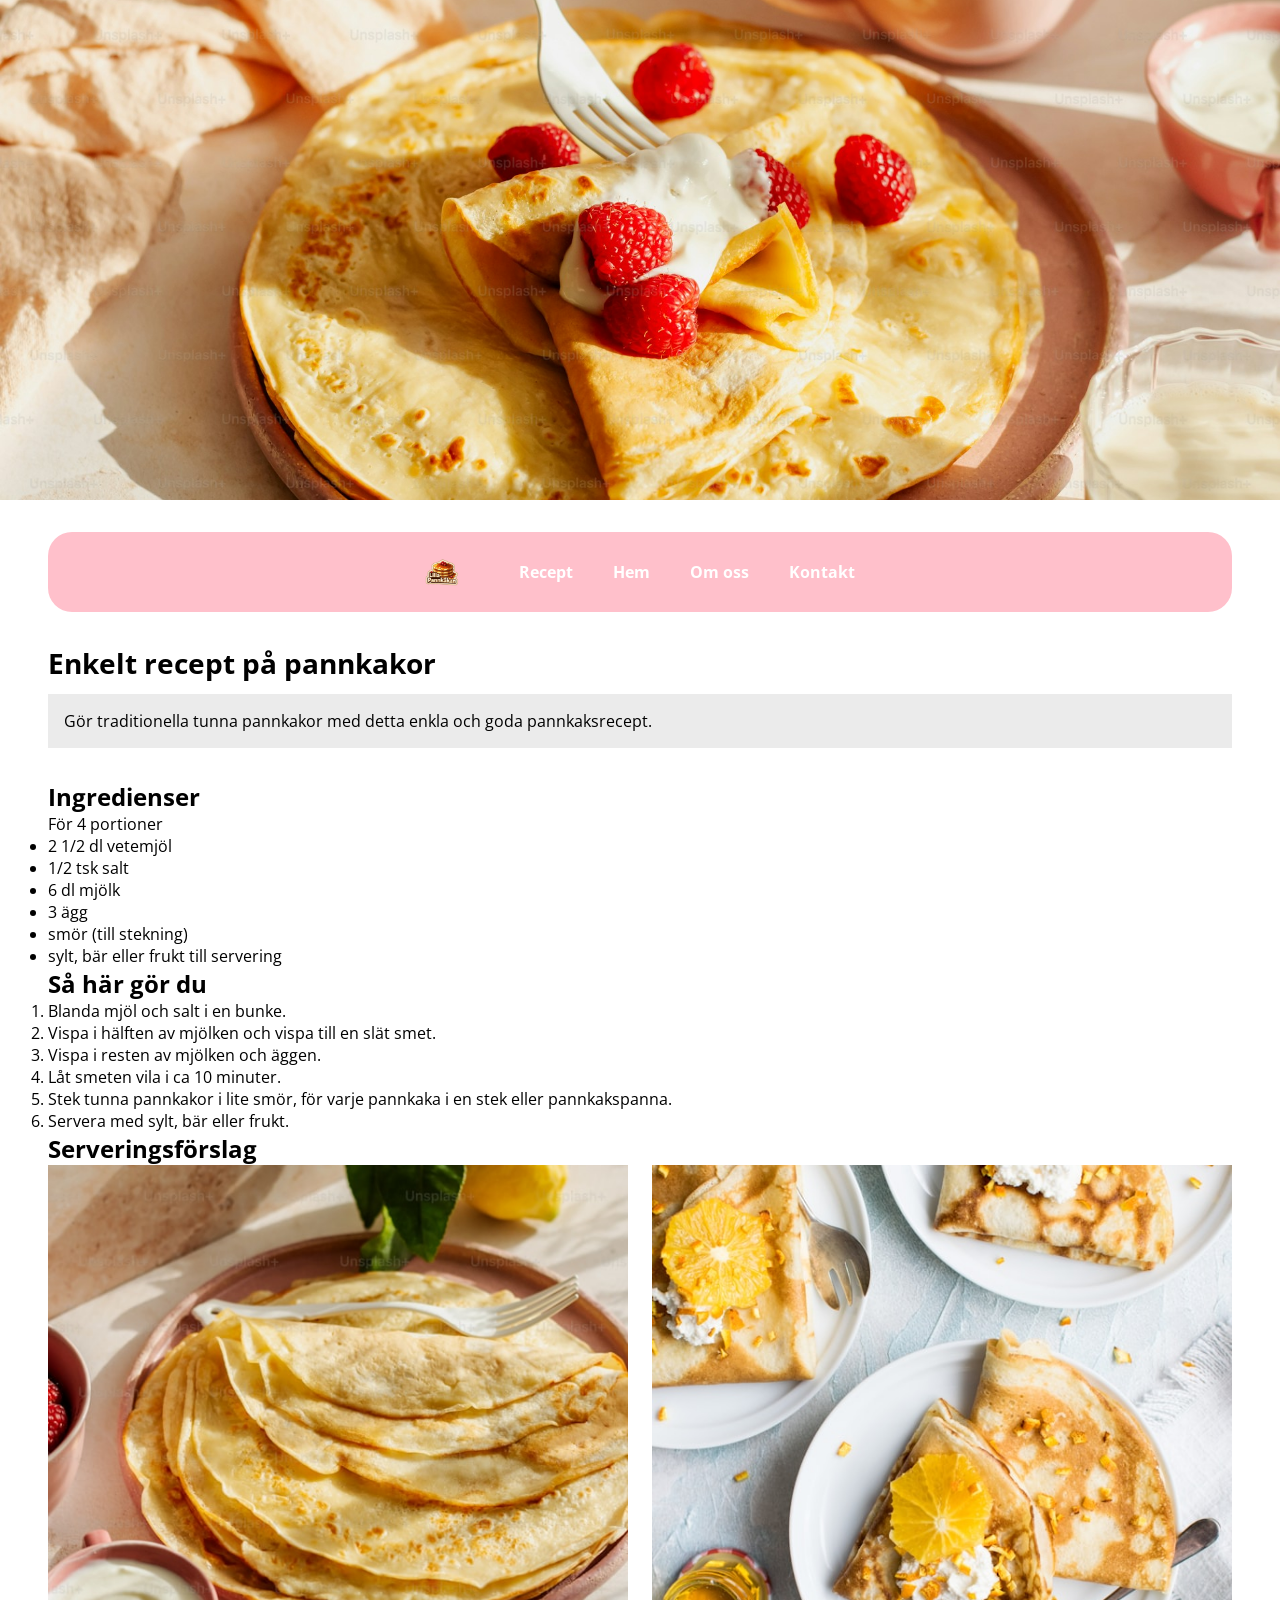
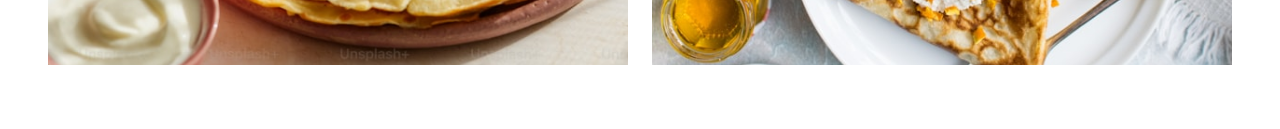
==== index.html @ 2910c700 "Updates" ====
<!DOCTYPE html>
<html lang="sv">
<head>
    <meta charset="UTF-8">
    <meta name="viewport" content="width=device-width, initial-scale=1.0    ">      
    <title>Pannkakor</title> 
    
    <link rel="preconnect" href="https://fonts.googleapis.com">
<link rel="preconnect" href="https://fonts.gstatic.com" crossorigin>
<link href="https://fonts.googleapis.com/css2?family=Open+Sans:ital,wght@0,300..800;1,300..800&display=swap" rel="stylesheet">

  
    <style>
        ul {font-family: 'Open Sans', sans-serif;
            font-weight: 400;
            font-size: 16px;
            color: black;
        }
         ol {font-family: 'Open Sans', sans-serif;
            font-weight: 400;
            font-size: 16px;
            color: black;
        
    }
        .enkelt { font-family: 'Open Sans', sans-serif;
            font-weight: bold;
            font-size: 28px;
            color:  #A10000;
 }
       .ingredienser {
            font-family: 'Open Sans', sans-serif;
            font-weight: bold;
            font-size: 24px;
            color: black;
        }
        .brödtext {
            font-family: 'Open Sans', sans-serif;
            font-weight: 400;
            font-size: 16px;
            color: black;
        }
        .portiontext {
            font-family: 'Open Sans', sans-serif;
            font-weight: 400;
            font-size: 16px;
            color: black;
        }
        img {
            width: 100%;
            height: auto;
            max-height: 500px;
            object-fit: cover;
        }
    </style> 



  <link rel="stylesheet" crossorigin href="/assets/index-Di3t_C4-.css">
</head>             


<body>             
<img class="hero-image" src="/assets/img1pannkaka-LDLbtGor.jpg" alt="Pannkakor" style="min-height:500px;">

<header class="main-header">
    <nav class="navbar">
        <div class="logo">
            <a href="#">
                <img src="/assets/huglogo-Ct7r-4hj.png" alt="Logo" class="logo-img">
            </a>
        </div>


        <ul class="nav-links">
            <li><a href="#">Recept</a></li>
            <li><a href="#">Hem</a></li>
            <li><a href="#">Om oss</a></li>
            <li><a href="kontakt.html">Kontakt</a></li>
        </ul>
    </nav>
</header>

<div class="page-header">
  <h1 class="enkelt">Enkelt recept på pannkakor</h1>
  <h2 class="subtitle"><span class="brödtext">Gör traditionella tunna pannkakor med detta enkla och goda pannkaksrecept.</span></h2>
</div>
    <h2 class="ingredienser">Ingredienser</h2>

    
    <div class="receptuppgift.html">   

        <p class="portiontext">För 4 portioner</p>
      
         <ul>   
            <li>2 1/2 dl vetemjöl</li>    
            <li>1/2 tsk salt</li>    
            <li>6 dl mjölk</li>    
            <li>3 ägg</li>    
            <li>smör (till stekning)</li>    
            <li>sylt, bär eller frukt till servering</li> 
        </ul>    
        <h2 class="ingredienser">Så här gör du</h2>   
        <ol>    
            <li>Blanda mjöl och salt i en bunke.</li>    
            <li>Vispa i hälften av mjölken och vispa till en slät smet.</li>    
            <li>Vispa i resten av mjölken och äggen.</li>    
            <li>Låt smeten vila i ca 10 minuter.</li>    
            <li>Stek tunna pannkakor i lite smör, för varje pannkaka i en stek eller pannkakspanna.</li>
            <li>Servera med sylt, bär eller frukt.</li>
        </ol>

       
       
       <h2 class="ingredienser">Serveringsförslag</h2> 

       

      <div class="image-row">
        <img class="bottom-image" src="/assets/img2pannkaka-C2bGDlRW.jpg" alt="Pannkakor" 
       style="max-width:604px; 
        min-height:467px; 
        border-width:5px;"> 


        <img class="bottom-image" src="/assets/img3pannkaka-Cv4KrtDd.jpg" alt="Pannkakor"
        style="max-width:700px; 
        min-height:467px; 
        border-width:5px;"> 
      </div>
---- assets/index-Di3t_C4-.css ----
*{font-family:Open Sans,sans-serif;box-sizing:border-box;margin:0;padding:0}html{background-color:pink}body{background-color:#fff;width:100%;max-width:1280px;margin:0 auto;padding:0 48px 64px}.navbar{background-color:pink;padding:15px 30px;display:flex;flex-direction:row;justify-content:center;align-items:center;gap:60px;border-radius:24px;margin-top:32px;margin-bottom:32px}.logo a{font-size:1.5rem;font-weight:700;text-decoration:none;color:#333}.logo-img{height:50px;width:auto;display:block}.nav-links{display:flex;flex-direction:row;list-style:none;gap:40px}.nav-links a{text-decoration:none;color:#fff;font-weight:700}.nav-links a:hover{color:#e67e22}.page-header{margin-bottom:32px;color:#0707074d}.enkelt{color:#000}.subtitle{margin:12px 0 0;background-color:#ebebeb;padding:16px}.brödtext{font-weight:400;font-size:16px;color:#000;display:block}img{width:100%;height:auto;max-height:500px}.hero-image{display:block;width:calc(100% + 96px);margin-left:-48px;margin-right:-48px;max-width:none!important}.image-row{display:flex;flex-wrap:wrap;justify-content:space-between;align-items:flex-start;gap:24px}.bottom-image{box-sizing:border-box;width:calc(50% - 12px);max-width:none;align-self:flex-start;padding:0}.contact-container{max-width:600px;margin:40px auto;padding:20px}.contact-container h2{color:#333;margin-bottom:10px}.contact-container p{color:#666;margin-bottom:30px}.form-group{margin-bottom:20px}.form-group label{display:block;font-weight:700;margin-bottom:5px;color:#333}.form-group input,.form-group textarea{width:100%;padding:12px;border:1px solid #ddd;border-radius:8px;font-size:1rem;outline:none;transition:border-color .3s ease}.form-group input:focus,.form-group textarea:focus{border-color:#ffb6c1}.submit-btn{background-color:#ffb6c1;color:#fff;border:none;padding:12px 24px;font-size:1rem;font-weight:700;border-radius:8px;cursor:pointer;transition:background-color .3s ease}.submit-btn:hover{background-color:#f7a1b0}@media (max-width: 768px){body{padding-left:15px;padding-right:15px}.navbar{flex-direction:column;gap:15px;padding:15px 10px}.nav-links{flex-direction:row;flex-wrap:wrap;justify-content:center;gap:15px;padding:0}.hero-image{width:calc(100% + 30px);margin-left:-15px;margin-right:-15px;max-height:300px}.bottom-image{width:100%;margin-bottom:15px}}
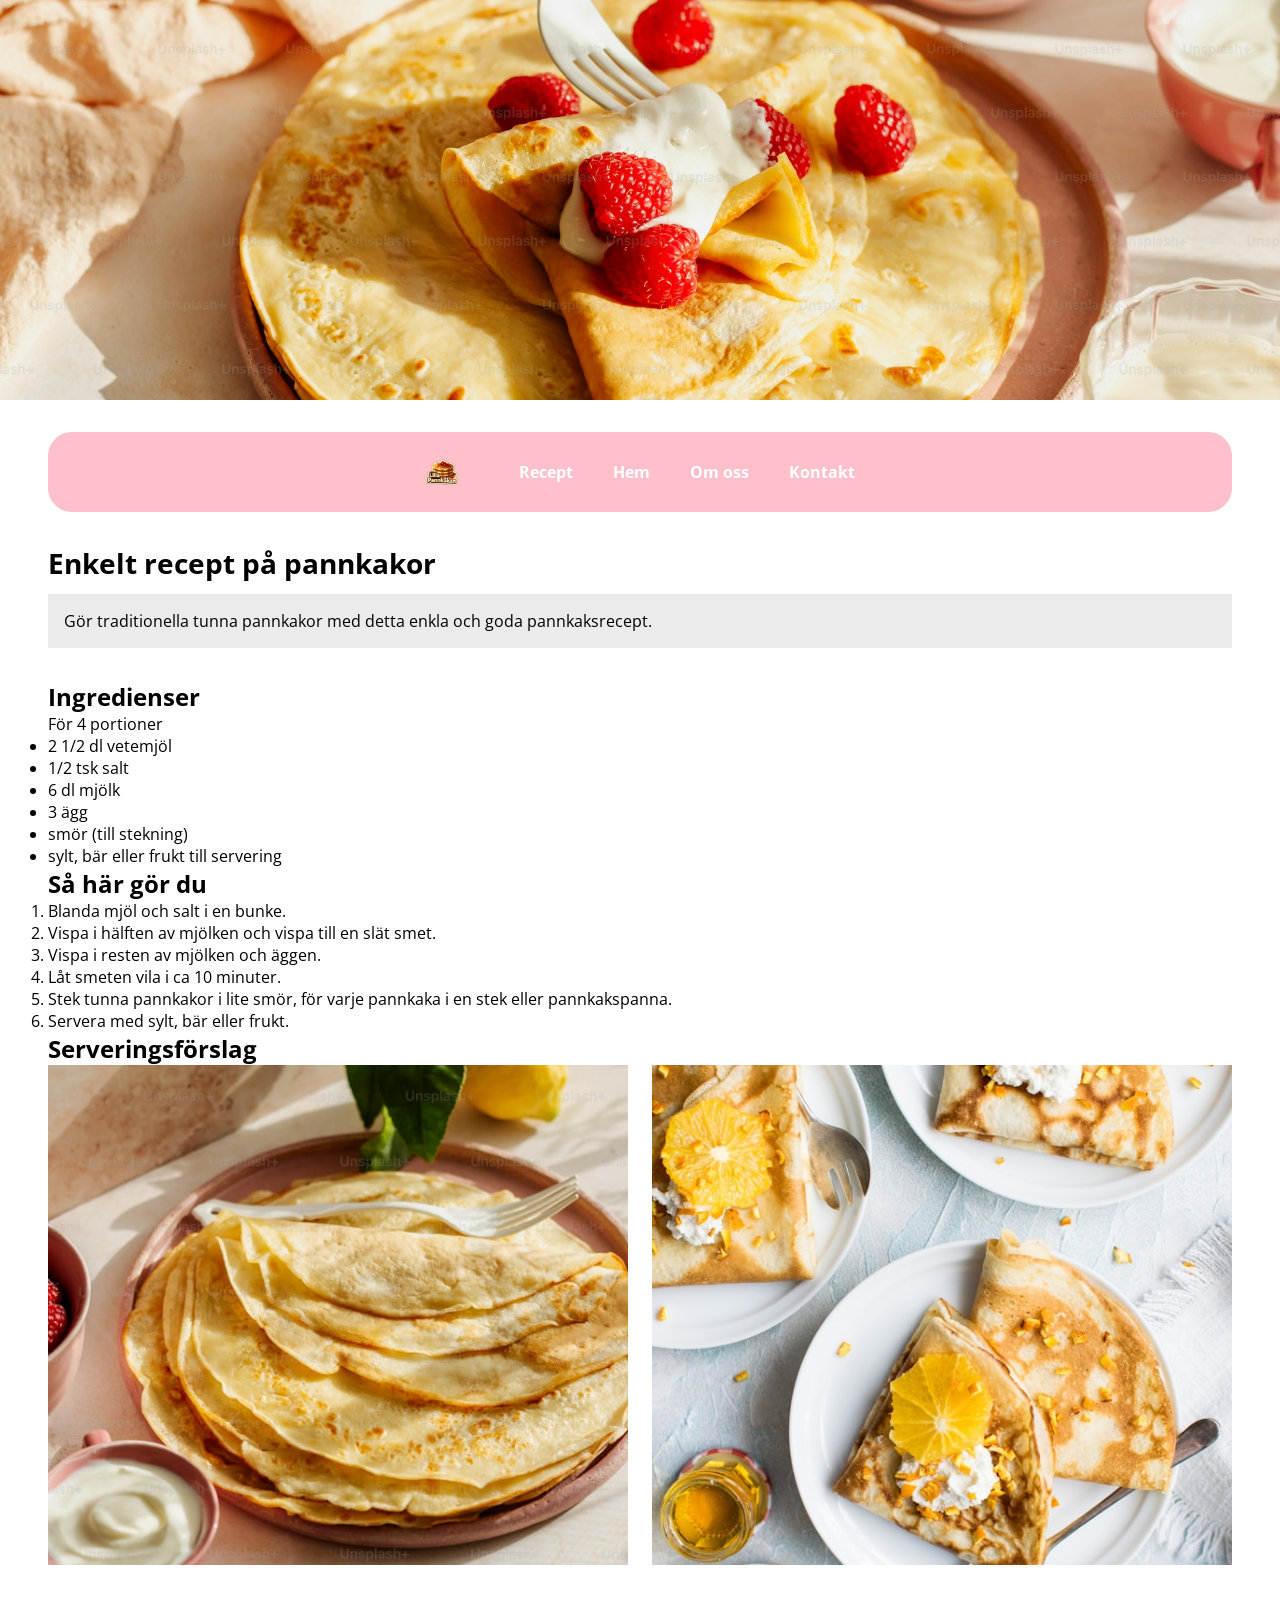
==== commit 97748717: "Updates" ====
--- a/index.html
+++ b/index.html
@@ -9,7 +9,6 @@
 <link rel="preconnect" href="https://fonts.gstatic.com" crossorigin>
 <link href="https://fonts.googleapis.com/css2?family=Open+Sans:ital,wght@0,300..800;1,300..800&display=swap" rel="stylesheet">
 
-  
     <style>
         ul {font-family: 'Open Sans', sans-serif;
             font-weight: 400;
@@ -55,12 +54,12 @@
 
 
 
-  <link rel="stylesheet" crossorigin href="/assets/index-Di3t_C4-.css">
+  <link rel="stylesheet" crossorigin href="/assets/index-DWva8z8Y.css">
 </head>             
 
 
 <body>             
-<img class="hero-image" src="/assets/img1pannkaka-LDLbtGor.jpg" alt="Pannkakor" style="min-height:500px;">
+<img class="hero-image" src="/assets/img1pannkaka-LDLbtGor.jpg" alt="Pannkakor">
 
 <header class="main-header">
     <nav class="navbar">
@@ -87,7 +86,7 @@
     <h2 class="ingredienser">Ingredienser</h2>
 
     
-    <div class="receptuppgift.html">   
+    <div class="recipe-content">   
 
         <p class="portiontext">För 4 portioner</p>
       
--- a/assets/index-DWva8z8Y.css
+++ b/assets/index-DWva8z8Y.css
@@ -0,0 +1 @@
+*{font-family:Open Sans,sans-serif;box-sizing:border-box;margin:0;padding:0}html{background-color:pink}body{background-color:#fff;width:100%;max-width:1280px;margin:0 auto;padding:0 48px 64px}.navbar{background-color:pink;padding:15px 30px;display:flex;flex-direction:row;justify-content:center;align-items:center;gap:60px;border-radius:24px;margin-top:32px;margin-bottom:32px}.logo a{font-size:1.5rem;font-weight:700;text-decoration:none;color:#333}.logo-img{height:50px;width:auto;display:block}.nav-links{display:flex;flex-direction:row;list-style:none;gap:40px}.nav-links a{text-decoration:none;color:#fff;font-weight:700}.nav-links a:hover{color:#e67e22}.page-header{margin-bottom:32px;color:#0707074d}.enkelt{color:#000}.subtitle{margin:12px 0 0;background-color:#ebebeb;padding:16px}.brödtext{font-weight:400;font-size:16px;color:#000;display:block}img{width:100%;height:auto;max-height:500px}.hero-image{display:block;width:calc(100% + 96px);margin-left:-48px;margin-right:-48px;height:400px;object-fit:cover;max-width:none!important}.image-row{display:flex;flex-wrap:wrap;justify-content:space-between;align-items:flex-start;gap:24px}.bottom-image{box-sizing:border-box;width:calc(50% - 12px);max-width:none;align-self:flex-start;padding:0}.contact-container{max-width:600px;margin:40px auto;padding:20px}.contact-container h2{color:#333;margin-bottom:10px}.contact-container p{color:#666;margin-bottom:30px}.form-group{margin-bottom:20px}.form-group label{display:block;font-weight:700;margin-bottom:5px;color:#333}.form-group input,.form-group textarea{width:100%;padding:12px;border:1px solid #ddd;border-radius:8px;font-size:1rem;outline:none;transition:border-color .3s ease}.form-group input:focus,.form-group textarea:focus{border-color:#ffb6c1}.submit-btn{background-color:#ffb6c1;color:#fff;border:none;padding:12px 24px;font-size:1rem;font-weight:700;border-radius:8px;cursor:pointer;transition:background-color .3s ease}.submit-btn:hover{background-color:#f7a1b0}@media (max-width: 768px){body{padding-left:15px;padding-right:15px}.navbar{flex-direction:column;gap:15px;padding:15px 10px}.nav-links{flex-direction:row;flex-wrap:wrap;justify-content:center;gap:15px;padding:0}.hero-image{width:calc(100% + 30px);margin-left:-15px;margin-right:-15px;max-height:300px}.bottom-image{width:100%;margin-bottom:15px}}
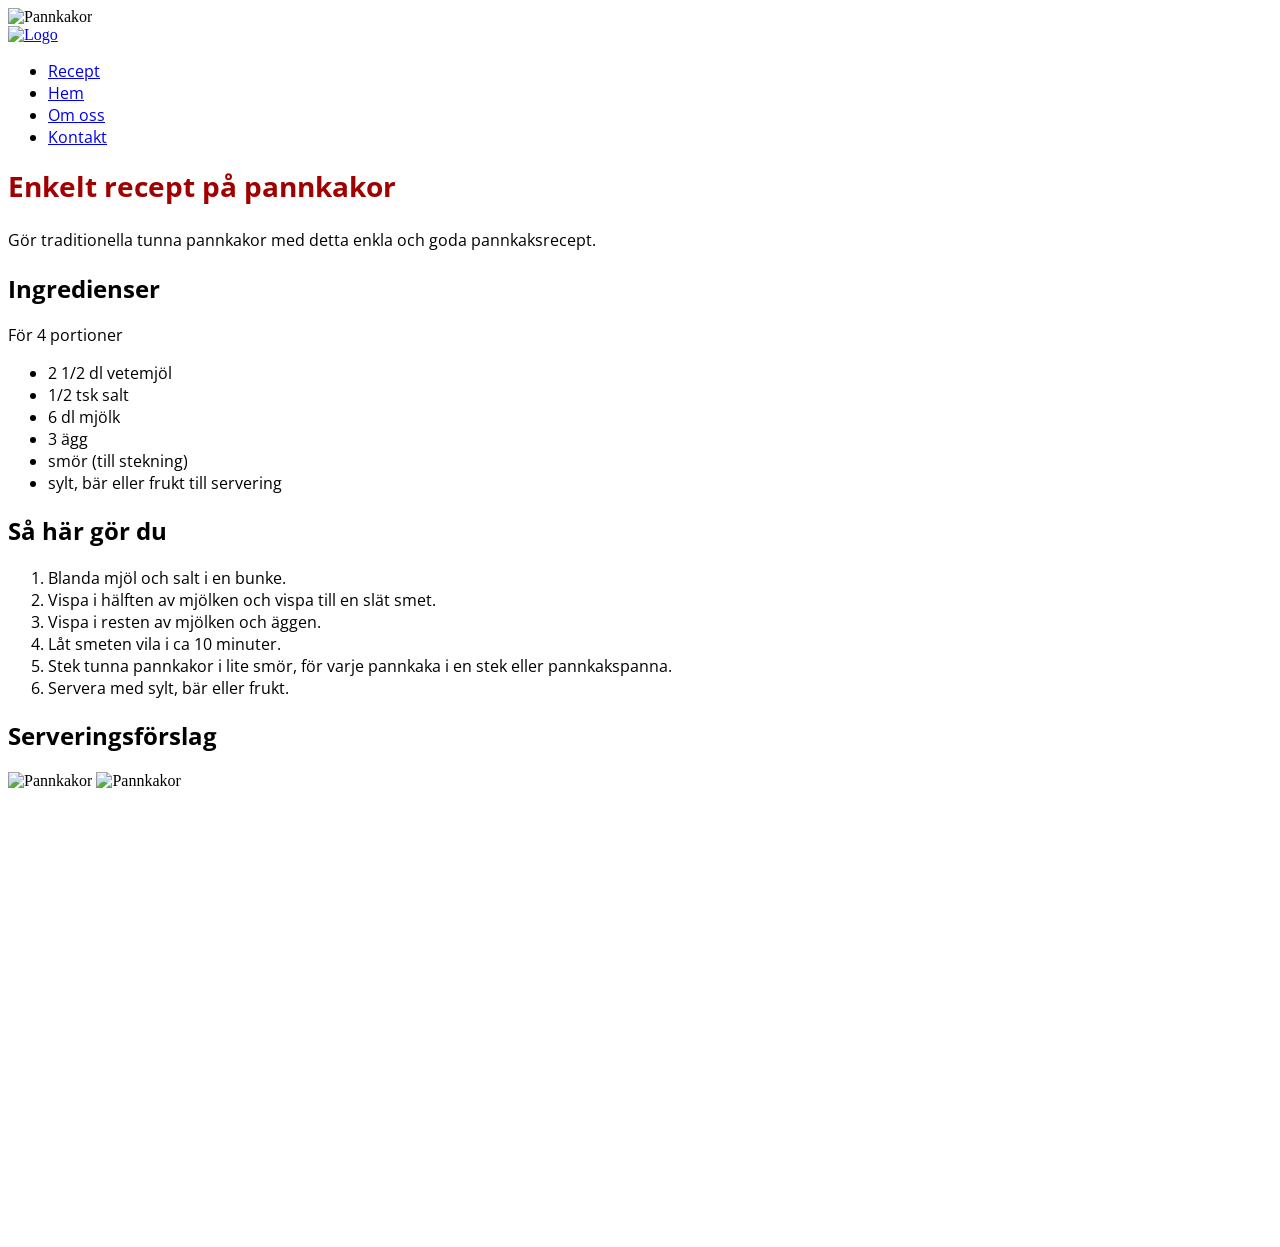
==== commit 2abb2481: "Updates" ====
--- a/index.html
+++ b/index.html
@@ -54,18 +54,18 @@
 
 
 
-  <link rel="stylesheet" crossorigin href="/assets/index-DWva8z8Y.css">
+  <link rel="stylesheet" crossorigin href="/RECEPT/assets/index-DWva8z8Y.css">
 </head>             
 
 
 <body>             
-<img class="hero-image" src="/assets/img1pannkaka-LDLbtGor.jpg" alt="Pannkakor">
+<img class="hero-image" src="/RECEPT/assets/img1pannkaka-LDLbtGor.jpg" alt="Pannkakor">
 
 <header class="main-header">
     <nav class="navbar">
         <div class="logo">
             <a href="#">
-                <img src="/assets/huglogo-Ct7r-4hj.png" alt="Logo" class="logo-img">
+                <img src="/RECEPT/assets/huglogo-Ct7r-4hj.png" alt="Logo" class="logo-img">
             </a>
         </div>
 
@@ -115,13 +115,13 @@
        
 
       <div class="image-row">
-        <img class="bottom-image" src="/assets/img2pannkaka-C2bGDlRW.jpg" alt="Pannkakor" 
+        <img class="bottom-image" src="/RECEPT/assets/img2pannkaka-C2bGDlRW.jpg" alt="Pannkakor" 
        style="max-width:604px; 
         min-height:467px; 
         border-width:5px;"> 
 
 
-        <img class="bottom-image" src="/assets/img3pannkaka-Cv4KrtDd.jpg" alt="Pannkakor"
+        <img class="bottom-image" src="/RECEPT/assets/img3pannkaka-Cv4KrtDd.jpg" alt="Pannkakor"
         style="max-width:700px; 
         min-height:467px; 
         border-width:5px;"> 
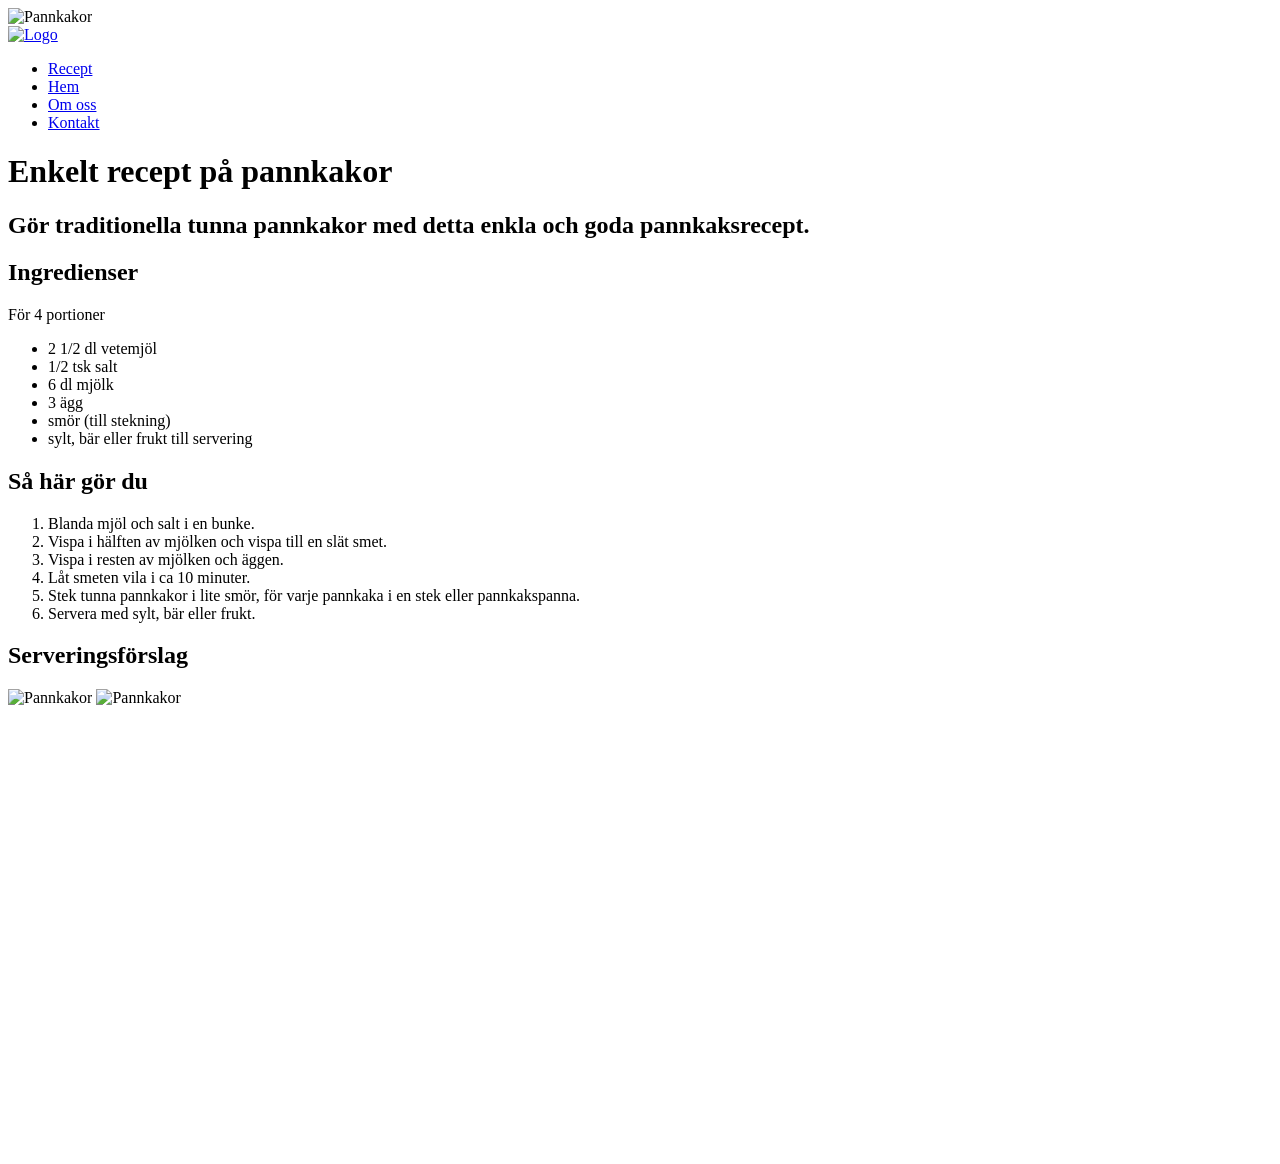
==== commit 807911a2: "Updates" ====
--- a/index.html
+++ b/index.html
@@ -10,51 +10,17 @@
 <link href="https://fonts.googleapis.com/css2?family=Open+Sans:ital,wght@0,300..800;1,300..800&display=swap" rel="stylesheet">
 
     <style>
-        ul {font-family: 'Open Sans', sans-serif;
-            font-weight: 400;
-            font-size: 16px;
-            color: black;
-        }
-         ol {font-family: 'Open Sans', sans-serif;
-            font-weight: 400;
-            font-size: 16px;
-            color: black;
-        
-    }
-        .enkelt { font-family: 'Open Sans', sans-serif;
-            font-weight: bold;
-            font-size: 28px;
-            color:  #A10000;
- }
-       .ingredienser {
-            font-family: 'Open Sans', sans-serif;
-            font-weight: bold;
-            font-size: 24px;
-            color: black;
-        }
-        .brödtext {
-            font-family: 'Open Sans', sans-serif;
-            font-weight: 400;
-            font-size: 16px;
-            color: black;
-        }
-        .portiontext {
-            font-family: 'Open Sans', sans-serif;
-            font-weight: 400;
-            font-size: 16px;
-            color: black;
-        }
         img {
             width: 100%;
             height: auto;
             max-height: 500px;
             object-fit: cover;
         }
-    </style> 
+    </style>
 
 
 
-  <link rel="stylesheet" crossorigin href="/RECEPT/assets/index-DWva8z8Y.css">
+  <link rel="stylesheet" crossorigin href="/RECEPT/assets/receptuppgift-DlJjqqH7.css">
 </head>             
 
 
